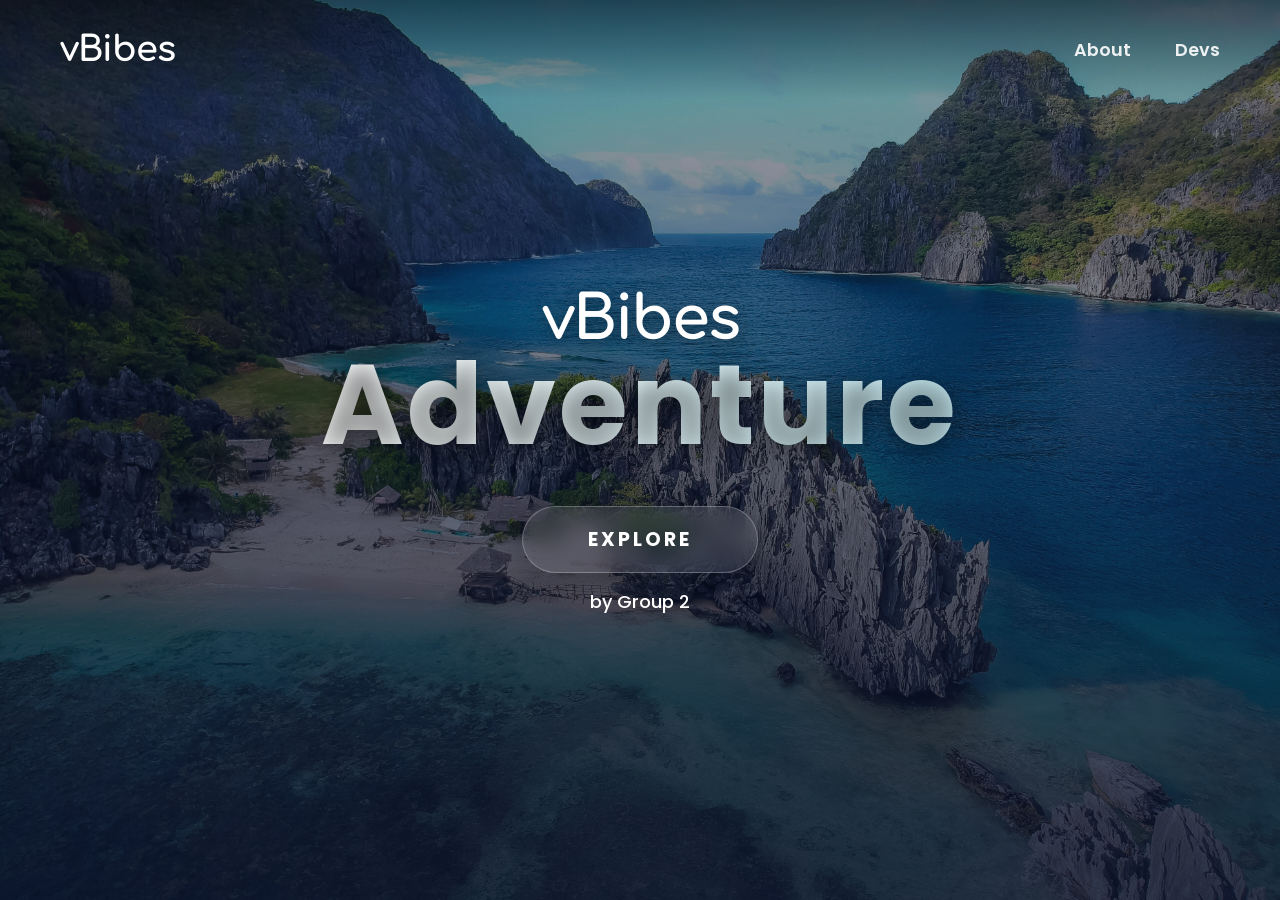
==== index.html @ bf7dabac "Add files via upload" ====
<!DOCTYPE html>
<html lang="en">
<head>
    <meta charset="UTF-8">
    <meta name="viewport" content="width=device-width, initial-scale=1.0">
    <title>vBibes Adventure</title>
    <link rel="preconnect" href="https://fonts.googleapis.com">
    <link rel="preconnect" href="https://fonts.gstatic.com" crossorigin>
    <link href="https://fonts.googleapis.com/css2?family=Comfortaa:wght@700&family=Poppins:wght@400;600;700&display=swap" rel="stylesheet">
    <link rel="stylesheet" href="Homepage.css">
</head>
<body style="background: url(beach.jpg); background-position: center; background-attachment: fixed; background-size: cover; background-repeat: no-repeat;">
    <div class="hero">
        <header>
            <a href="index.html" class="logo">vBibes</a>
            <nav>
                <a href="about.html">About</a>
                <a href="#">Devs</a>
            </nav>
        </header>

        <div class="content">
            <h2 class="brand-title">vBibes</h2>
            <h1 class="main-title">Adventure</h1>
            <a href="explore.html" class="explore-btn">EXPLORE</a>
            <p class="creator">by Group 2</p>
        </div>
    </div>
</body>
</html>
---- Homepage.css ----
/* Reset & Base Styles */
* {
    margin: 0;
    padding: 0;
    box-sizing: border-box;
}

body, html {
    height: 100%;
    font-family: 'Poppins', sans-serif;
    overflow: hidden;
    background-color: #0b132b;
    color: #ffffff;
}

/* Hero Section with Beautiful Parallax Gradient Overlay */
.hero {
    position: relative;
    height: 100vh;
    width: 100vw;
    display: flex;
    flex-direction: column;
    justify-content: center;
    align-items: center;
    background: linear-gradient(rgba(11, 19, 43, 0.4), rgba(11, 19, 43, 0.85)), url('img/beach.jpg') no-repeat center center/cover;
}

/* Navigation Header */
header {
    position: absolute;
    top: 0;
    left: 0;
    width: 100%;
    display: flex;
    justify-content: space-between;
    align-items: center;
    padding: 30px 60px;
    z-index: 10;
    background: linear-gradient(to bottom, rgba(0, 0, 0, 0.5), rgba(0, 0, 0, 0));
    animation: fadeInDown 1.2s cubic-bezier(0.25, 1, 0.5, 1) forwards;
}

.logo {
    font-family: 'Comfortaa', cursive;
    font-size: 2.2rem;
    color: #ffffff;
    text-decoration: none;
    font-weight: 700;
    letter-spacing: -1px;
    transition: transform 0.3s ease;
}

.logo:hover {
    transform: scale(1.05);
}

nav a {
    color: #ffffff;
    text-decoration: none;
    font-size: 1.1rem;
    font-weight: 600;
    margin-left: 40px;
    position: relative;
    opacity: 0.9;
    transition: opacity 0.3s ease;
}

nav a::after {
    content: '';
    position: absolute;
    width: 100%;
    transform: scaleX(0);
    height: 2px;
    bottom: -5px;
    left: 0;
    background-color: #48cae4;
    transform-origin: bottom right;
    transition: transform 0.4s cubic-bezier(0.25, 0.46, 0.45, 0.94);
}

nav a:hover {
    opacity: 1;
}

nav a:hover::after {
    transform: scaleX(1);
    transform-origin: bottom left;
}

/* Landing Content */
.content {
    text-align: center;
    color: #ffffff;
    z-index: 2;
    padding: 0 20px;
}

.brand-title {
    font-family: 'Comfortaa', cursive;
    font-size: 3.8rem;
    margin-bottom: -10px;
    letter-spacing: -2px;
    text-shadow: 0 4px 15px rgba(0, 0, 0, 0.4);
    opacity: 0;
    animation: fadeInUp 1s cubic-bezier(0.25, 1, 0.5, 1) forwards;
    animation-delay: 0.3s;
}
.creator{
     animation: fadeInUp 1s cubic-bezier(0.25, 1, 0.5, 1) forwards;
     animation-delay: 0.7s;
     font-size: large;
     margin-top: 15px;
    -webkit-background-clip: text;
     font-weight: 500;
}

.main-title {
    font-size: 7rem;
    font-weight: 700;
    letter-spacing: 3px;
    line-height: 1.1;
    margin-bottom: 40px;
    background: linear-gradient(to right, #ffffff, #caf0f8);
    -webkit-background-clip: text;
    -webkit-text-fill-color: transparent;
    text-shadow: 0 4px 25px rgba(0, 0, 0, 0.5);
    opacity: 0;
    animation: fadeInUp 1s cubic-bezier(0.25, 1, 0.5, 1) forwards;
    animation-delay: 0.5s;
}

.explore-btn {
    display: inline-block;
    background: rgba(255, 255, 255, 0.08);
    color: #ffffff;
    font-family: 'Poppins', sans-serif;
    font-size: 1.2rem;
    font-weight: 700;
    letter-spacing: 3px;
    padding: 18px 65px;
    border-radius: 50px;
    text-decoration: none;
    border: 1px solid rgba(255, 255, 255, 0.25);
    backdrop-filter: blur(10px);
    -webkit-backdrop-filter: blur(10px);
    box-shadow: 0 8px 32px 0 rgba(0, 0, 0, 0.3);
    opacity: 0;
    animation: fadeInUp 1.2s cubic-bezier(0.25, 1, 0.5, 1) forwards;
    animation-delay: 0.8s;
    transition: all 0.4s cubic-bezier(0.16, 1, 0.3, 1);
}

.explore-btn:hover {
    background: #ffffff;
    color: #0b132b;
    box-shadow: 0 12px 40px rgba(255, 255, 255, 0.4);
    transform: translateY(-5px);
    border-color: transparent;
}
.about-title{
    color: white;
    text-align: left;
    font-size: 3rem;
}

/* Animations */
@keyframes fadeInUp {
    from {
        opacity: 0;
        transform: translateY(40px);
    }
    to {
        opacity: 1;
        transform: translateY(0);
    }
}

@keyframes fadeInDown {
    from {
        opacity: 0;
        transform: translateY(-20px);
    }
    to {
        opacity: 1;
        transform: translateY(0);
    }
}

/* Responsive Adjustments */
@media (max-width: 768px) {
    header { padding: 20px; }
    .brand-title { font-size: 2.8rem; }
    .main-title { font-size: 4.5rem; }
    .explore-btn { padding: 14px 45px; font-size: 1rem; }
}
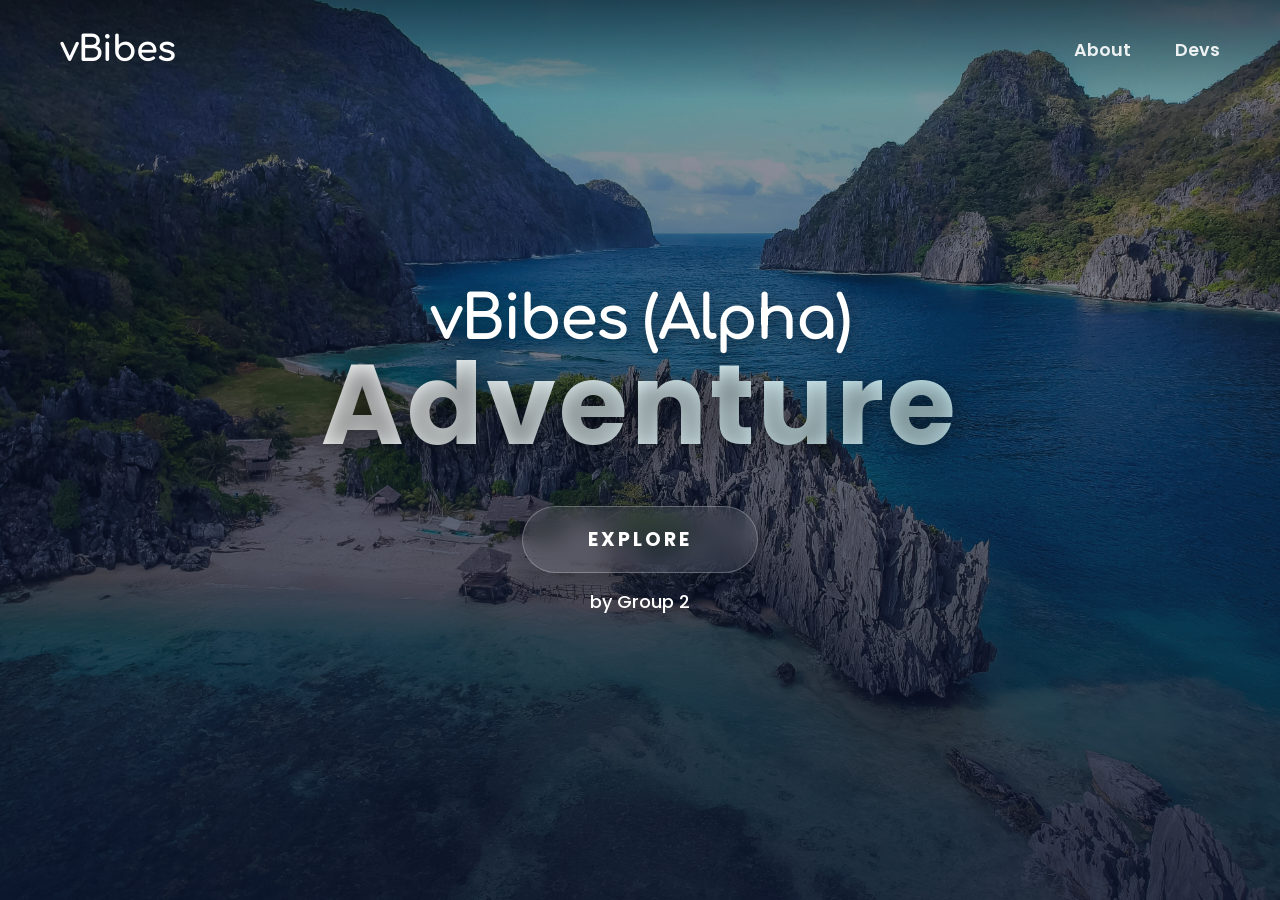
==== commit 9d697d20: "Update index.html" ====
--- a/index.html
+++ b/index.html
@@ -20,7 +20,7 @@
         </header>
 
         <div class="content">
-            <h2 class="brand-title">vBibes</h2>
+            <h2 class="brand-title">vBibes (Alpha)</h2>
             <h1 class="main-title">Adventure</h1>
             <a href="explore.html" class="explore-btn">EXPLORE</a>
             <p class="creator">by Group 2</p>
